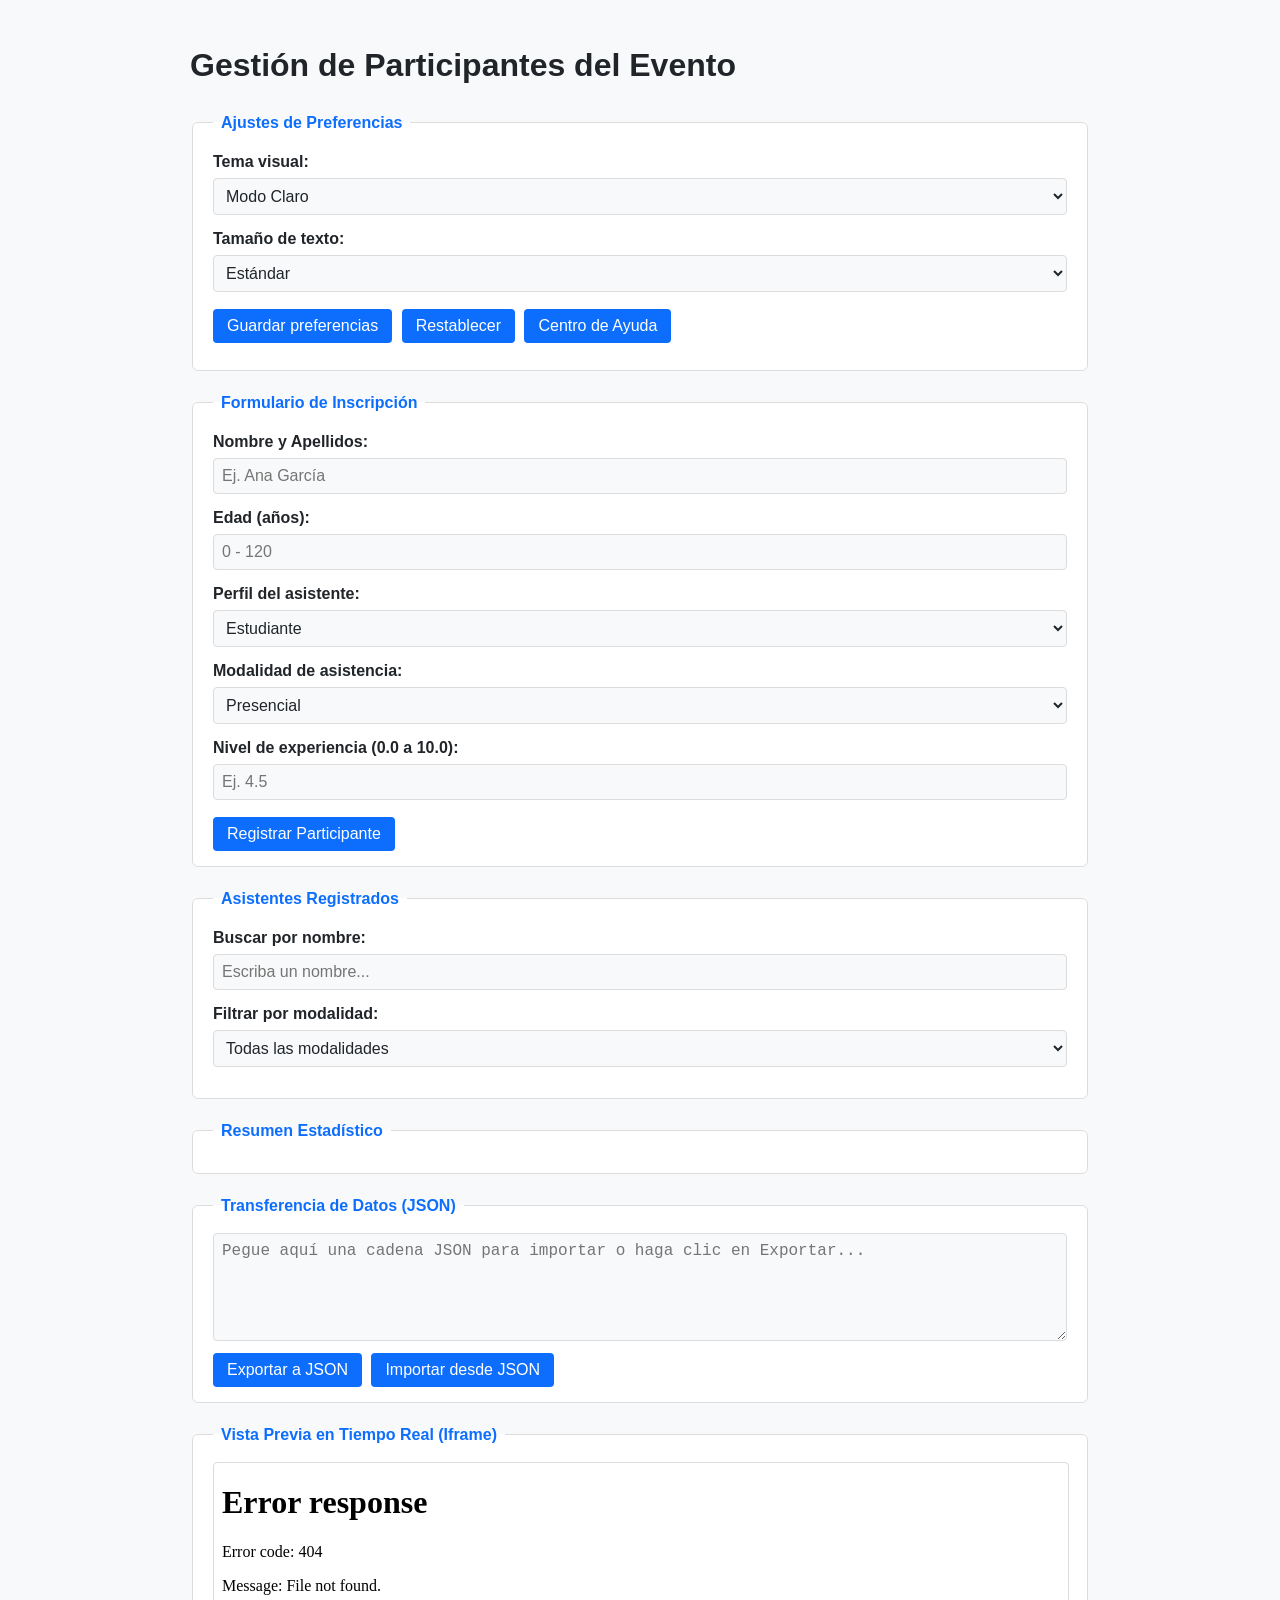
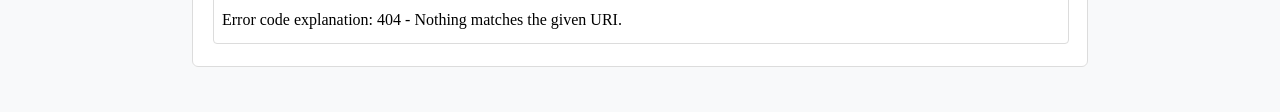
==== index.html @ a204ee1d "Primer avanze ejercicio cliente" ====
<!DOCTYPE html>
<html lang="es">
<head>
  <meta charset="UTF-8">
  <title>Plataforma de Inscripciones - Evento Tech</title>
  <link rel="stylesheet" href="estilos.css">
  <!-- Carga diferida de scripts: primero las funciones puras, luego el controlador principal -->
  <script src="logica.js" defer></script>
  <script src="main.js" defer></script>
</head>
<body class="modo-claro fuente-estandar">

  <header>
    <h1>Gestión de Participantes del Evento</h1>
  </header>

  <!-- SECCIÓN 1: Configuración de Preferencias Visuales (Cookies) -->
  <section id="zona-preferencias">
    <fieldset>
      <legend>Ajustes de Preferencias</legend>
      <div class="grupo-controles">
        <div class="campo-control">
          <label for="selTema">Tema visual:</label>
          <select id="selTema">
            <option value="claro">Modo Claro</option>
            <option value="oscuro">Modo Oscuro</option>
          </select>
        </div>

        <div class="campo-control">
          <label for="selTamano">Tamaño de texto:</label>
          <select id="selTamano">
            <option value="normal">Estándar</option>
            <option value="grande">Grande</option>
          </select>
        </div>

        <div class="campo-control botones">
          <button id="btnGuardarPref" type="button">Guardar preferencias</button>
          <button id="btnRestablecerPref" type="button">Restablecer</button>
          <button id="btnAbrirAyuda" type="button">Centro de Ayuda</button>
        </div>
      </div>
    </fieldset>
  </section>

  <!-- SECCIÓN 2: Formulario de Registro (novalidate para validación manual en JS) -->
  <section id="zona-registro">
    <form id="formAlta" novalidate>
      <fieldset>
        <legend>Formulario de Inscripción</legend>

        <div class="campo">
          <label for="nombre">Nombre y Apellidos:</label>
          <input type="text" id="nombre" placeholder="Ej. Ana García">
        </div>

        <div class="campo">
          <label for="edad">Edad (años):</label>
          <input type="number" id="edad" placeholder="0 - 120">
        </div>

        <div class="campo">
          <label for="tipo">Perfil del asistente:</label>
          <select id="tipo">
            <option value="estudiante">Estudiante</option>
            <option value="profesional">Profesional</option>
            <option value="invitado">Invitado</option>
          </select>
        </div>

        <div class="campo">
          <label for="modalidad">Modalidad de asistencia:</label>
          <select id="modalidad">
            <option value="presencial">Presencial</option>
            <option value="online">Online</option>
          </select>
        </div>

        <div class="campo">
          <label for="experiencia">Nivel de experiencia (0.0 a 10.0):</label>
          <input type="number" id="experiencia" step="0.1" placeholder="Ej. 4.5">
        </div>

        <button type="submit" class="btn-principal">Registrar Participante</button>
      </fieldset>
    </form>
    <!-- Contenedor para mostrar mensajes de validación generados por JS -->
    <div id="erroresForm" class="caja-errores"></div>
  </section>

  <!-- SECCIÓN 3: Filtros de Búsqueda y Listado de Asistentes -->
  <section id="zona-listado">
    <fieldset>
      <legend>Asistentes Registrados</legend>
      <div class="barra-filtros">
        <div class="campo">
          <label for="buscarNombre">Buscar por nombre:</label>
          <input type="text" id="buscarNombre" placeholder="Escriba un nombre...">
        </div>

        <div class="campo">
          <label for="filtroModalidad">Filtrar por modalidad:</label>
          <select id="filtroModalidad">
            <option value="todas">Todas las modalidades</option>
            <option value="presencial">Presencial</option>
            <option value="online">Online</option>
          </select>
        </div>
      </div>

      <p id="mensajeFiltro" class="info-resultado"></p>
      <!-- Contenedor dinámico de tarjetas (manipulado desde main.js) -->
      <div id="contenedorTarjetas" class="grid-tarjetas"></div>
    </fieldset>
  </section>

  <!-- SECCIÓN 4: Métricas y Estadísticas del Evento -->
  <section id="zona-estadisticas">
    <fieldset>
      <legend>Resumen Estadístico</legend>
      <div id="panelEstadisticas" class="caja-stats"></div>
    </fieldset>
  </section>

  <!-- SECCIÓN 5: Intercambio de Información JSON -->
  <section id="zona-json">
    <fieldset>
      <legend>Transferencia de Datos (JSON)</legend>
      <textarea id="jsonArea" rows="5" placeholder="Pegue aquí una cadena JSON para importar o haga clic en Exportar..."></textarea>
      <div class="acciones-json">
        <button id="btnExportarJSON" type="button">Exportar a JSON</button>
        <button id="btnImportarJSON" type="button">Importar desde JSON</button>
      </div>
      <div id="mensajeJson" class="info-json"></div>
    </fieldset>
  </section>

  <!-- SECCIÓN 6: Vista del Iframe Incrustado -->
  <section id="zona-iframe">
    <fieldset>
      <legend>Vista Previa en Tiempo Real (Iframe)</legend>
      <iframe id="visorPanel" src="panel.html" title="Resumen compacto del evento"></iframe>
    </fieldset>
  </section>

</body>
</html>
---- estilos.css ----
/* ==========================================================================
   1. VARIABLES CSS (Personalización de Temas)
   ========================================================================== */
:root {
  --bg-principal: #f8f9fa;
  --bg-tarjeta: #ffffff;
  --texto-color: #212529;
  --borde-color: #dcdcdc;
  --color-primario: #0d6efd;
  --color-error: #dc3545;
  --color-menor: #fd7e14;
  --color-mayor: #198754;
  --tamano-base: 16px;
}

/* Modificadores globales según preferencias del usuario */
body.modo-oscuro {
  --bg-principal: #181a1b;
  --bg-tarjeta: #242729;
  --texto-color: #e8e6e3;
  --borde-color: #3e4446;
  --color-primario: #3d8bfd;
}

body.fuente-grande {
  --tamano-base: 19px;
}

/* ==========================================================================
   2. ESTILOS BASE Y MAQUETACIÓN GENERAL
   ========================================================================== */
body {
  background-color: var(--bg-principal);
  color: var(--texto-color);
  font-size: var(--tamano-base);
  font-family: Arial, Helvetica, sans-serif;
  margin: 0 auto;
  max-width: 900px;
  padding: 20px;
  line-height: 1.5;
}

h1, h2 {
  color: var(--texto-color);
}

fieldset {
  background-color: var(--bg-tarjeta);
  border: 1px solid var(--borde-color);
  border-radius: 6px;
  padding: 15px 20px;
  margin-bottom: 20px;
}

legend {
  font-weight: bold;
  padding: 0 8px;
  color: var(--color-primario);
}

/* ==========================================================================
   3. FORMULARIOS Y CONTROLES
   ========================================================================== */
.campo, .campo-control {
  margin-bottom: 12px;
}

label {
  display: block;
  font-weight: 600;
  margin-bottom: 4px;
}

input[type="text"],
input[type="number"],
select,
textarea {
  width: 100%;
  padding: 8px;
  border: 1px solid var(--borde-color);
  border-radius: 4px;
  background-color: var(--bg-principal);
  color: var(--texto-color);
  box-sizing: border-box;
  font-size: inherit;
}

button {
  background-color: var(--color-primario);
  color: #ffffff;
  border: none;
  padding: 8px 14px;
  border-radius: 4px;
  cursor: pointer;
  font-size: inherit;
  margin-right: 5px;
  margin-top: 5px;
}

button:hover {
  opacity: 0.9;
}

.caja-errores {
  color: var(--color-error);
  font-weight: bold;
  margin-top: 10px;
}

/* ==========================================================================
   4. TARJETAS Y COMPONENTES
   ========================================================================== */
.tarjeta {
  background-color: var(--bg-tarjeta);
  border: 1px solid var(--borde-color);
  border-radius: 5px;
  padding: 12px 16px;
  margin-top: 12px;
}

.tarjeta.menor {
  border-left: 6px solid var(--color-menor);
}

.tarjeta.mayor {
  border-left: 6px solid var(--color-mayor);
}

iframe {
  width: 100%;
  height: 180px;
  border: 1px solid var(--borde-color);
  border-radius: 4px;
  background-color: var(--bg-tarjeta);
}
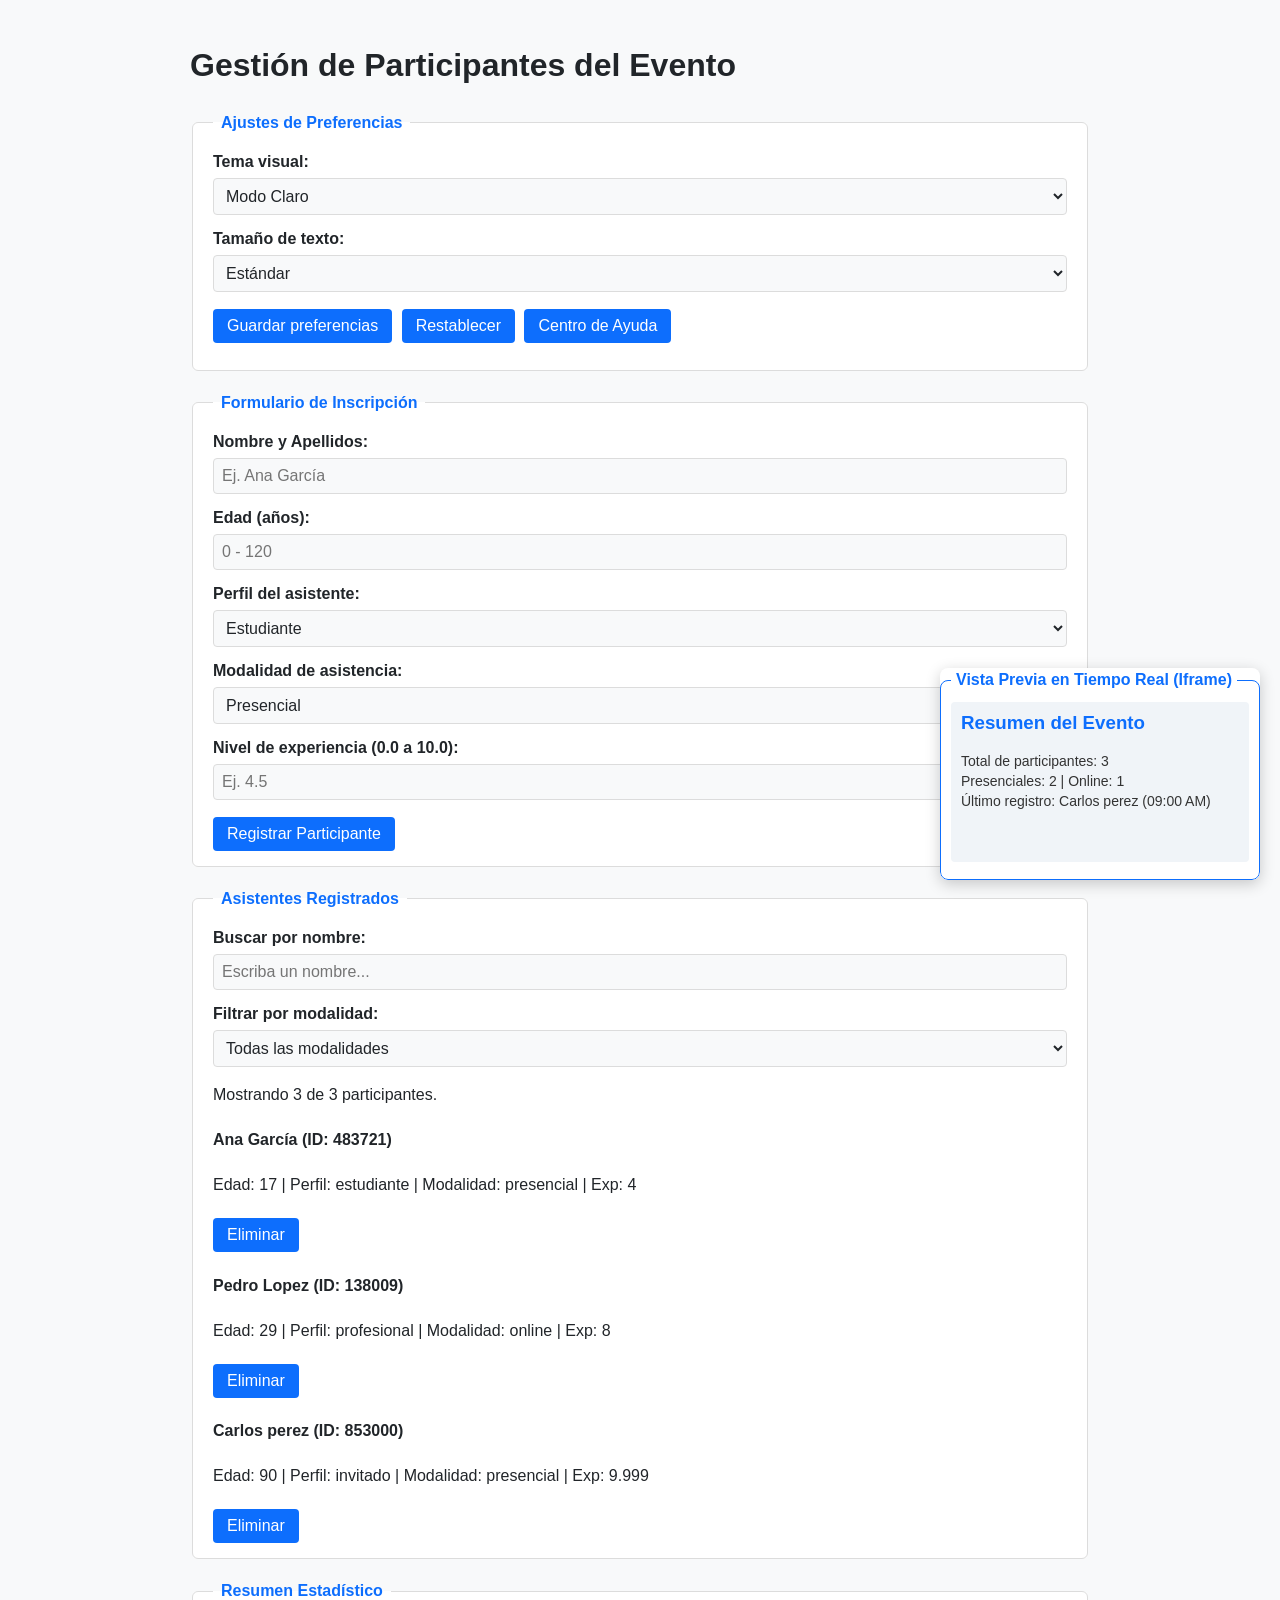
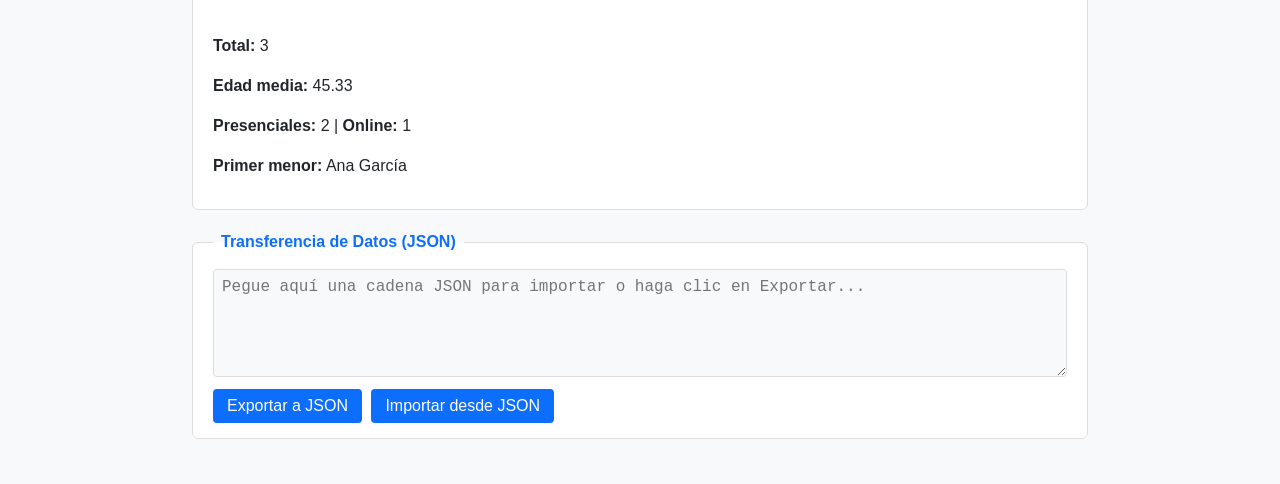
==== commit 2f3e1e9c: "actualizacion html" ====
--- a/index.html
+++ b/index.html
@@ -7,6 +7,7 @@
   <!-- Carga diferida de scripts: primero las funciones puras, luego el controlador principal -->
   <script src="logica.js" defer></script>
   <script src="main.js" defer></script>
+  <link rel="icon" href="data:,">
 </head>
 <body class="modo-claro fuente-estandar">
 
--- a/estilos.css
+++ b/estilos.css
@@ -132,4 +132,36 @@
   border: 1px solid var(--borde-color);
   border-radius: 4px;
   background-color: var(--bg-tarjeta);
+}
+/* Panel flotante persistente para el iframe */
+#zona-iframe {
+  position: fixed;
+  bottom: 20px;
+  right: 20px;
+  width: 320px;
+  z-index: 1000;
+  background-color: #ffffff;
+  box-shadow: 0 4px 15px rgba(0, 0, 0, 0.2);
+  border-radius: 8px;
+  overflow: hidden;
+}
+
+#zona-iframe fieldset {
+  margin: 0;
+  padding: 10px;
+  border: 1px solid #0d6efd;
+  border-radius: 8px;
+  background-color: #ffffff;
+}
+
+#zona-iframe legend {
+  font-weight: bold;
+  color: #0d6efd;
+  padding: 0 5px;
+}
+
+#visorPanel {
+  width: 100%;
+  height: 160px;
+  border: none;
 }
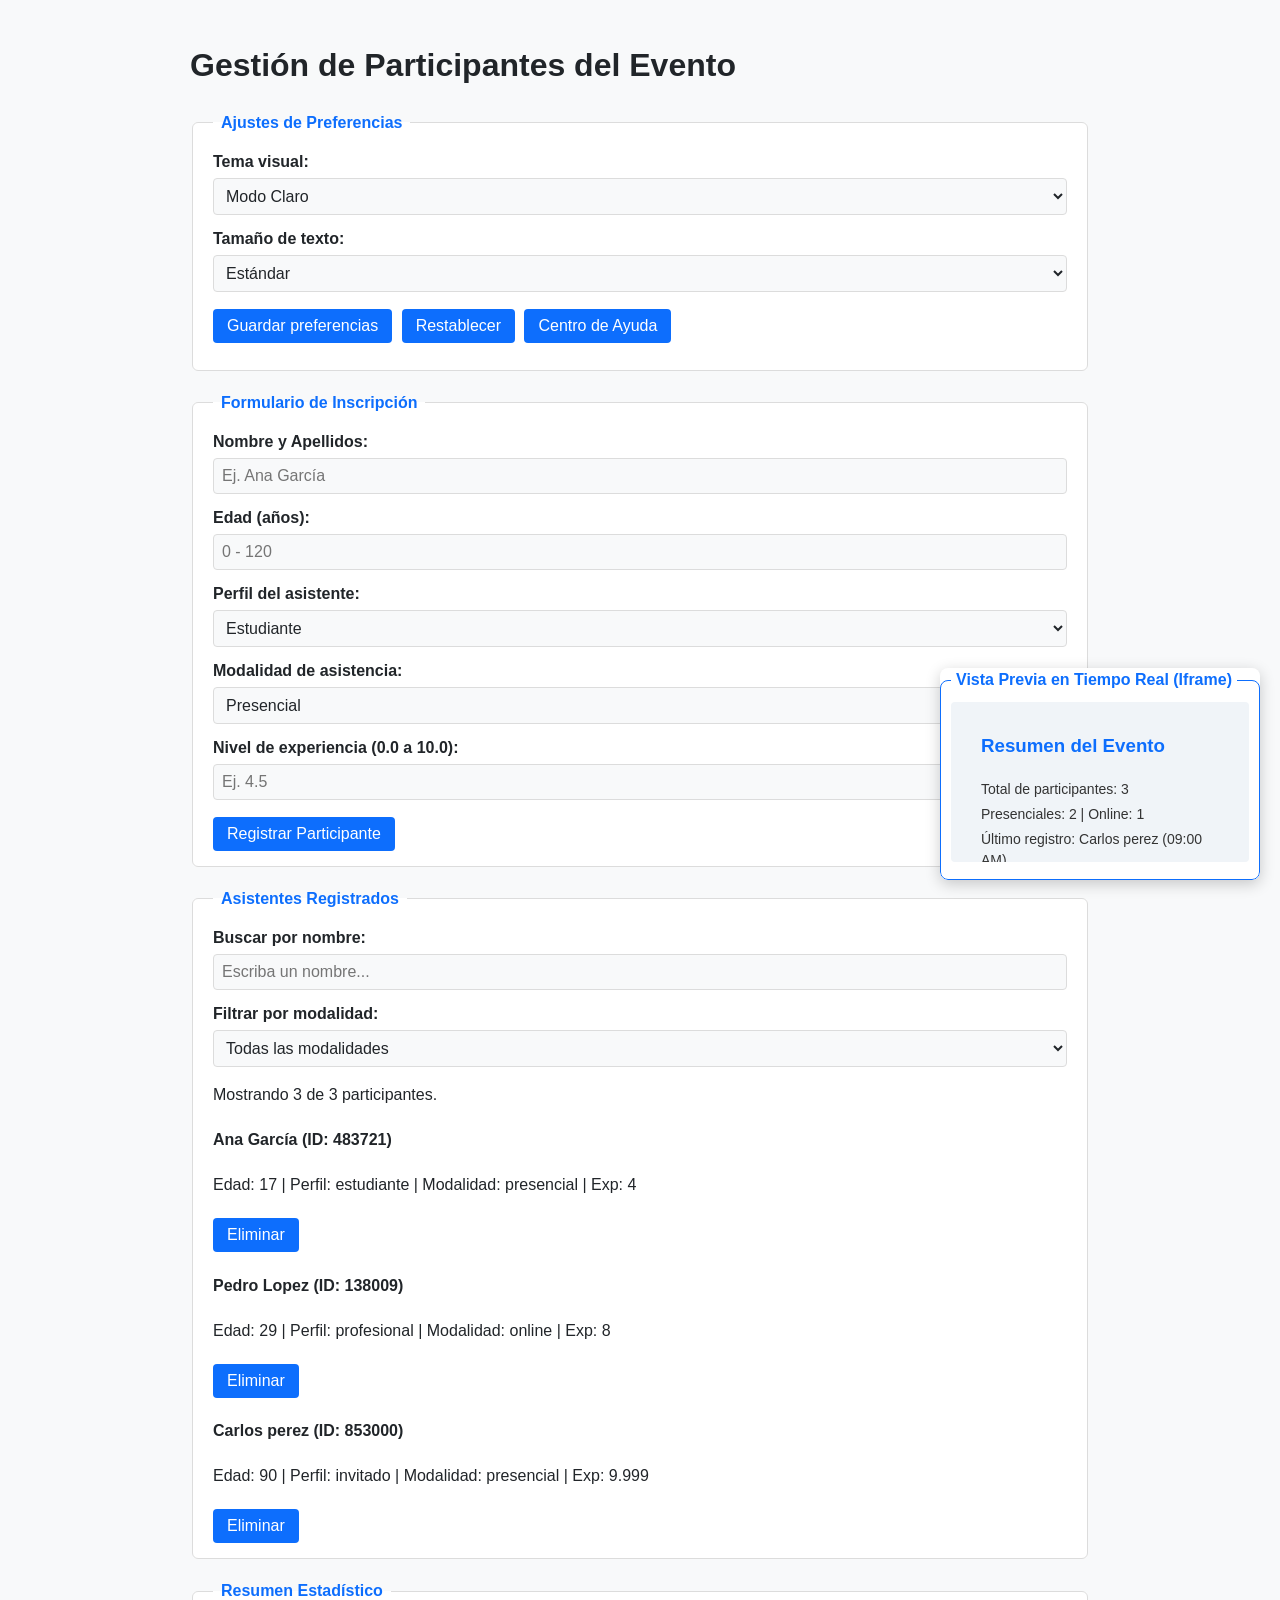
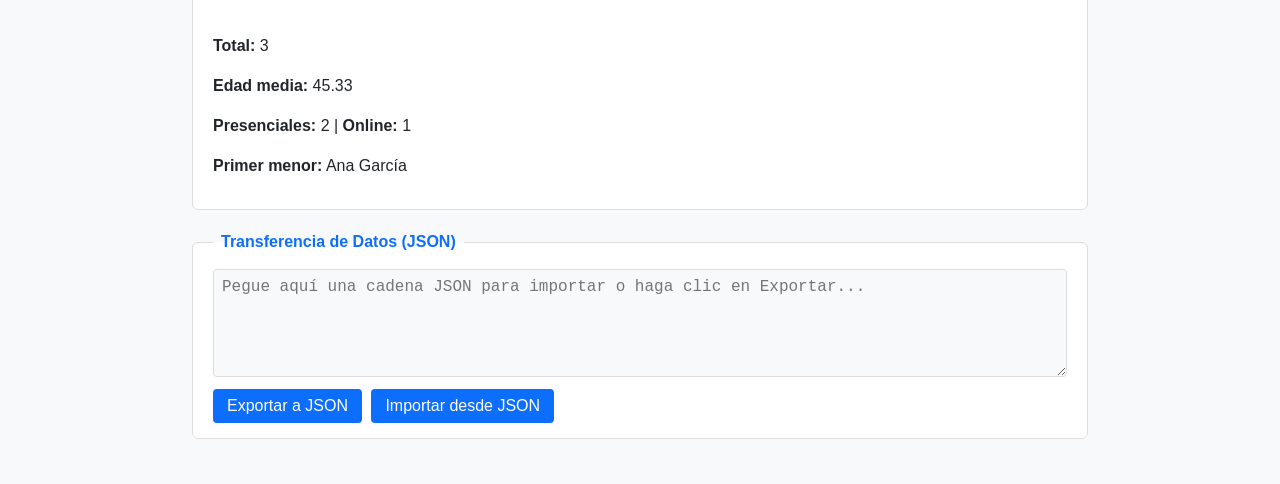
==== commit 937ae17d: "proyecto ordenado" ====
--- a/index.html
+++ b/index.html
@@ -3,10 +3,15 @@
 <head>
   <meta charset="UTF-8">
   <title>Plataforma de Inscripciones - Evento Tech</title>
-  <link rel="stylesheet" href="estilos.css">
-  <!-- Carga diferida de scripts: primero las funciones puras, luego el controlador principal -->
-  <script src="logica.js" defer></script>
-  <script src="main.js" defer></script>
+  
+  <!-- Hoja de estilos en la carpeta css/ -->
+  <link rel="stylesheet" href="css/estilos.css">
+  
+  <!-- Scripts de la aplicación en la carpeta js/ -->
+  <script src="js/logica.js" defer></script>
+  <script src="js/main.js" defer></script>
+  <script src="js/ayuda.js" defer></script>
+
   <link rel="icon" href="data:,">
 </head>
 <body class="modo-claro fuente-estandar">
@@ -45,7 +50,7 @@
     </fieldset>
   </section>
 
-  <!-- SECCIÓN 2: Formulario de Registro (novalidate para validación manual en JS) -->
+  <!-- SECCIÓN 2: Formulario de Registro -->
   <section id="zona-registro">
     <form id="formAlta" novalidate>
       <fieldset>
@@ -86,7 +91,6 @@
         <button type="submit" class="btn-principal">Registrar Participante</button>
       </fieldset>
     </form>
-    <!-- Contenedor para mostrar mensajes de validación generados por JS -->
     <div id="erroresForm" class="caja-errores"></div>
   </section>
 
@@ -111,7 +115,6 @@
       </div>
 
       <p id="mensajeFiltro" class="info-resultado"></p>
-      <!-- Contenedor dinámico de tarjetas (manipulado desde main.js) -->
       <div id="contenedorTarjetas" class="grid-tarjetas"></div>
     </fieldset>
   </section>
--- a/css/estilos.css
+++ b/css/estilos.css
@@ -0,0 +1,167 @@
+/* ==========================================================================
+   1. VARIABLES CSS (Personalización de Temas)
+   ========================================================================== */
+:root {
+  --bg-principal: #f8f9fa;
+  --bg-tarjeta: #ffffff;
+  --texto-color: #212529;
+  --borde-color: #dcdcdc;
+  --color-primario: #0d6efd;
+  --color-error: #dc3545;
+  --color-menor: #fd7e14;
+  --color-mayor: #198754;
+  --tamano-base: 16px;
+}
+
+/* Modificadores globales según preferencias del usuario */
+body.modo-oscuro {
+  --bg-principal: #181a1b;
+  --bg-tarjeta: #242729;
+  --texto-color: #e8e6e3;
+  --borde-color: #3e4446;
+  --color-primario: #3d8bfd;
+}
+
+body.fuente-grande {
+  --tamano-base: 19px;
+}
+
+/* ==========================================================================
+   2. ESTILOS BASE Y MAQUETACIÓN GENERAL
+   ========================================================================== */
+body {
+  background-color: var(--bg-principal);
+  color: var(--texto-color);
+  font-size: var(--tamano-base);
+  font-family: Arial, Helvetica, sans-serif;
+  margin: 0 auto;
+  max-width: 900px;
+  padding: 20px;
+  line-height: 1.5;
+}
+
+h1, h2 {
+  color: var(--texto-color);
+}
+
+fieldset {
+  background-color: var(--bg-tarjeta);
+  border: 1px solid var(--borde-color);
+  border-radius: 6px;
+  padding: 15px 20px;
+  margin-bottom: 20px;
+}
+
+legend {
+  font-weight: bold;
+  padding: 0 8px;
+  color: var(--color-primario);
+}
+
+/* ==========================================================================
+   3. FORMULARIOS Y CONTROLES
+   ========================================================================== */
+.campo, .campo-control {
+  margin-bottom: 12px;
+}
+
+label {
+  display: block;
+  font-weight: 600;
+  margin-bottom: 4px;
+}
+
+input[type="text"],
+input[type="number"],
+select,
+textarea {
+  width: 100%;
+  padding: 8px;
+  border: 1px solid var(--borde-color);
+  border-radius: 4px;
+  background-color: var(--bg-principal);
+  color: var(--texto-color);
+  box-sizing: border-box;
+  font-size: inherit;
+}
+
+button {
+  background-color: var(--color-primario);
+  color: #ffffff;
+  border: none;
+  padding: 8px 14px;
+  border-radius: 4px;
+  cursor: pointer;
+  font-size: inherit;
+  margin-right: 5px;
+  margin-top: 5px;
+}
+
+button:hover {
+  opacity: 0.9;
+}
+
+.caja-errores {
+  color: var(--color-error);
+  font-weight: bold;
+  margin-top: 10px;
+}
+
+/* ==========================================================================
+   4. TARJETAS Y COMPONENTES
+   ========================================================================== */
+.tarjeta {
+  background-color: var(--bg-tarjeta);
+  border: 1px solid var(--borde-color);
+  border-radius: 5px;
+  padding: 12px 16px;
+  margin-top: 12px;
+}
+
+.tarjeta.menor {
+  border-left: 6px solid var(--color-menor);
+}
+
+.tarjeta.mayor {
+  border-left: 6px solid var(--color-mayor);
+}
+
+iframe {
+  width: 100%;
+  height: 180px;
+  border: 1px solid var(--borde-color);
+  border-radius: 4px;
+  background-color: var(--bg-tarjeta);
+}
+/* Panel flotante persistente para el iframe */
+#zona-iframe {
+  position: fixed;
+  bottom: 20px;
+  right: 20px;
+  width: 320px;
+  z-index: 1000;
+  background-color: #ffffff;
+  box-shadow: 0 4px 15px rgba(0, 0, 0, 0.2);
+  border-radius: 8px;
+  overflow: hidden;
+}
+
+#zona-iframe fieldset {
+  margin: 0;
+  padding: 10px;
+  border: 1px solid #0d6efd;
+  border-radius: 8px;
+  background-color: #ffffff;
+}
+
+#zona-iframe legend {
+  font-weight: bold;
+  color: #0d6efd;
+  padding: 0 5px;
+}
+
+#visorPanel {
+  width: 100%;
+  height: 160px;
+  border: none;
+}
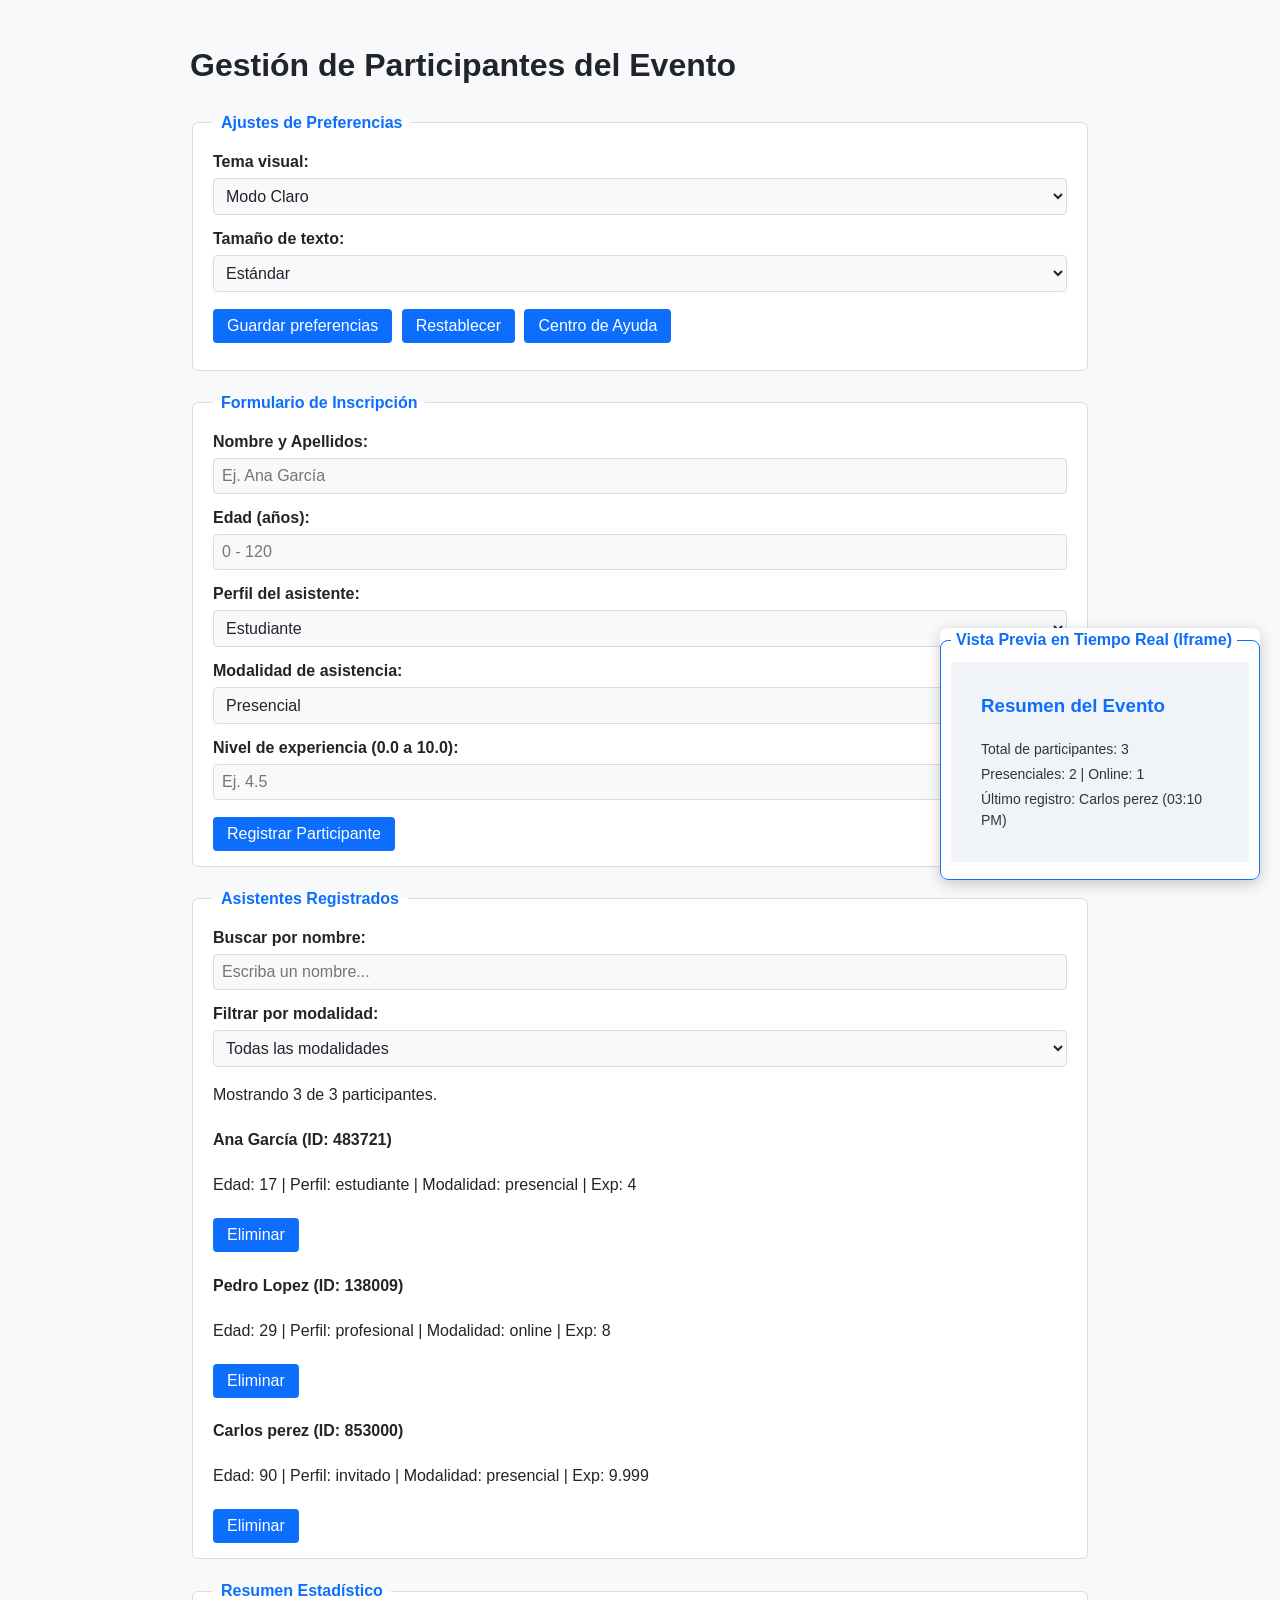
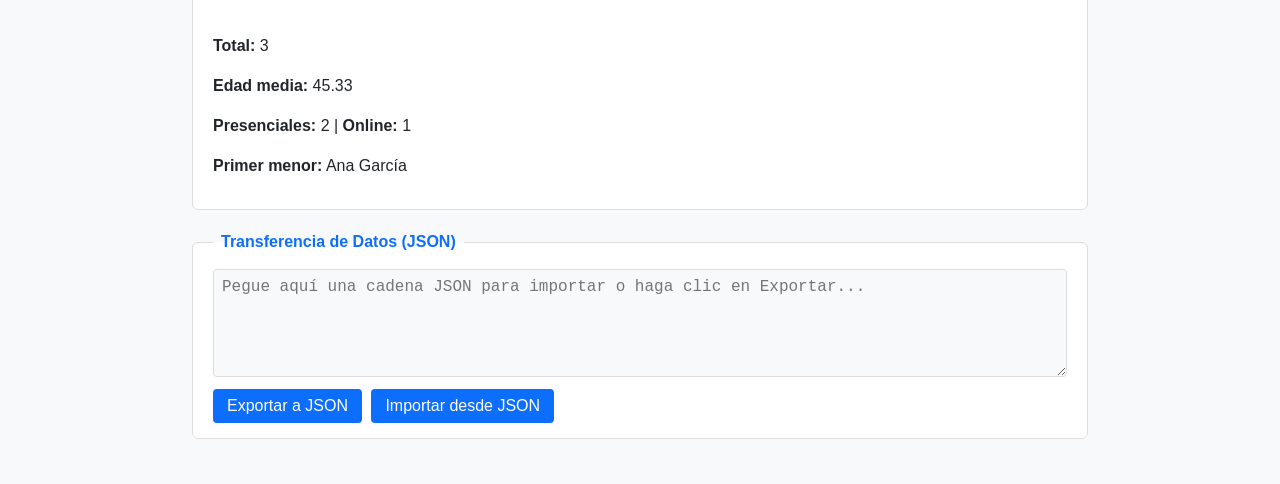
==== commit c077c6a6: "solucion localStorage" ====
--- a/index.html
+++ b/index.html
@@ -144,7 +144,7 @@
   <section id="zona-iframe">
     <fieldset>
       <legend>Vista Previa en Tiempo Real (Iframe)</legend>
-      <iframe id="visorPanel" src="panel.html" title="Resumen compacto del evento"></iframe>
+      <iframe id="visorPanel" src="panel.html" title="Resumen compacto del evento" style="width: 100%; height: 200px; border: none;"></iframe>
     </fieldset>
   </section>
 
